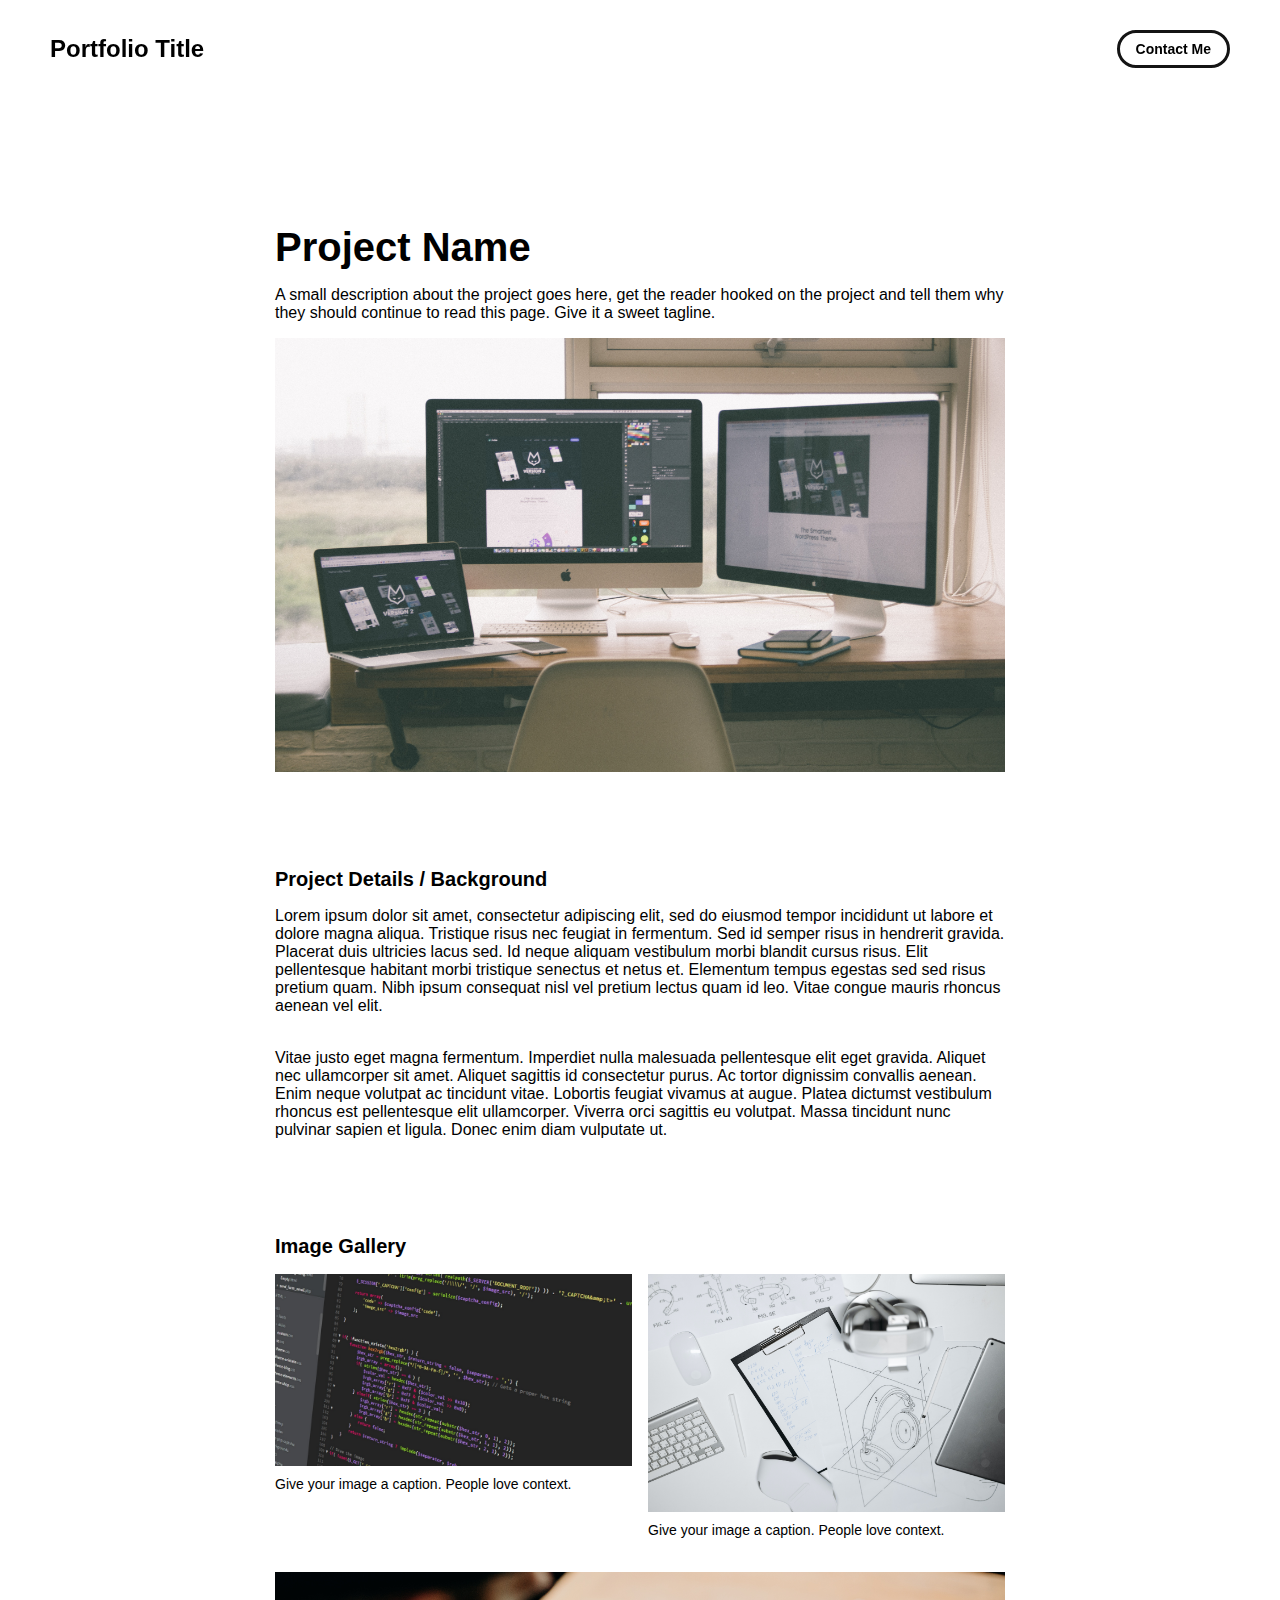
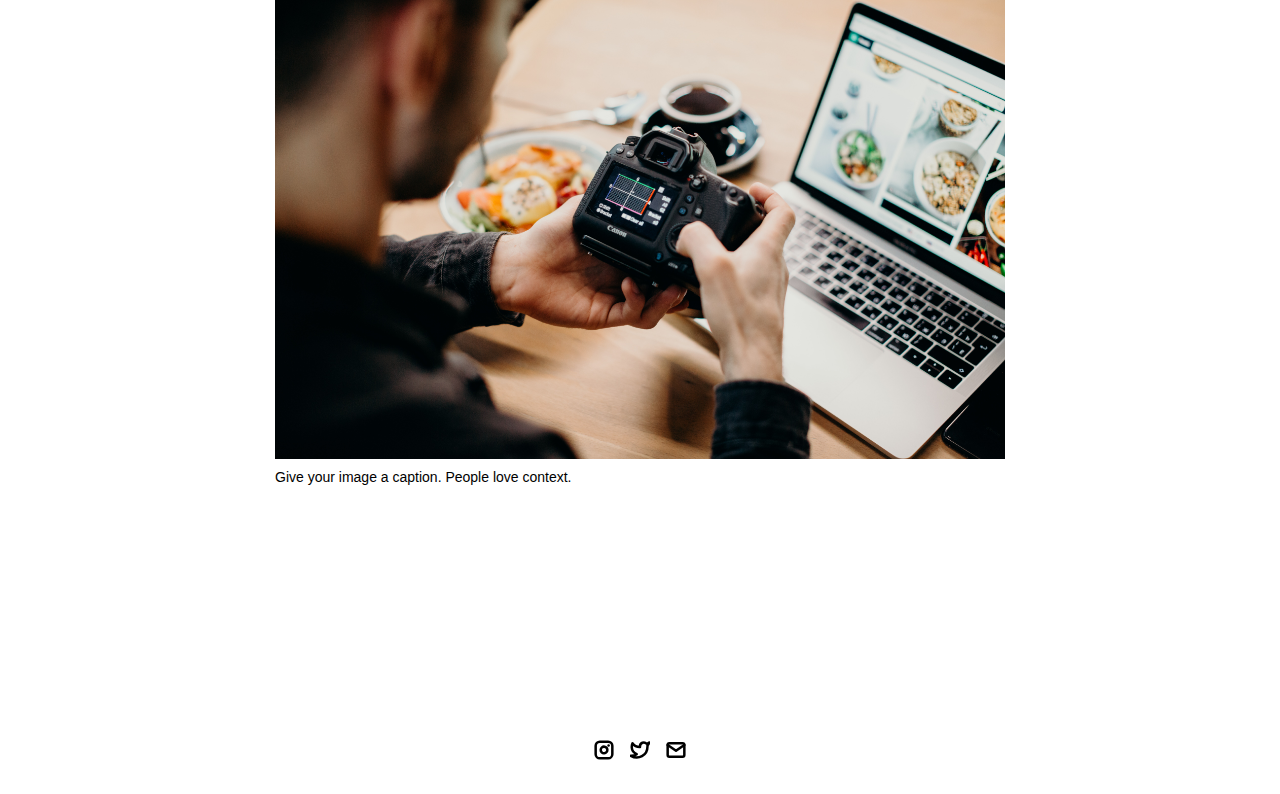
==== project-pages/project-template.html @ 6d7d6e8d "Update project-template.html" ====
<!-- 
  IMPORTANT! 
  
  Keep this file unchanged to use as a template for all future project pages. 

  For every new project you add to your portfolio, make a copy of this file in the
  'project-pages' folder with a name related to the project.
-->


<!DOCTYPE html>
<html lang="en">
	<head>
		<meta charset="utf-8">
    <!-- 
      TODO

      Upload your Unemployable (or whatever photo you like) to the assets/images folder
      and change the name of the image below to match the uploaded one

      Change the title in the <title> tag to whatever you would like the title of your portfolio to be

      This should be the same across all pages.
     -->
     <link rel="icon" href="../assets/images/picture.png" />
     <title>Unemployables Portfolio</title>
    <meta name="description" content="A portfolio template for the Unemployables community.">
    <meta name="viewport" content="width=device-width, initial-scale=1" />

		<link rel="stylesheet" href="../css/layout.css">
    <link rel="stylesheet" href="../css/typography.css">
    <link rel="stylesheet" href="../css/utilities.css">

		<script defer src="../js/script.js"></script>
	</head>
	<body>
    <!-- NAVBAR -->
    <div class="navbar">
      <a class="nav-title-link" href="../index.html">
        <!-- 
          TODO - Change the "Portfolio Title" to whatever you want displayed in the top left

          (this should be the same across all pages)
         -->
        <span class="nav-title">Portfolio Title</span>
        <!-- 
          TODO - Change the email after 'mailto:' to your email address for contact 
        
          (this should be the same across all pages)
        -->
        <a class="button" href="mailto:whitevans.eth@gmail.com">
          <span class="button-text">Contact Me</span>
        </a>
      </a>
    </div>

    <!-- MAIN PAGE CONTENT -->
    <div id="main-content">

      <!-- PROJECT HEADER -->
      <div id="project-header">
          <!-- 
            TODO

            - Change the 'main-title' text to the name of your project
            - Change the 'body-text' text to a short and sweet description of your project (maybe the same as the one on the project card)
            - Change "desktop.jpeg" to the image filename you uploaded in the assets/images folder.
          -->
        <div class="main-title">Project Name</div>
        <div class="body-text">A small description about the project goes here, get the reader hooked on the project and tell them why they should continue to read this page. Give it a sweet tagline.</div>
        <image class="project-header-image" src="../assets/images/desktop.jpeg">
      </div>

      <!-- PROJECT DETAILS -->
      <!-- 
        TODO

        - Change the 'subheader-text' to whatever header you want for project details
        - Add paragraphs using the <div class="body-text"></div> elements in the "project-details-content"
      -->
      <div id="project-details">
        <div class="subheader-text">Project Details / Background</div>
        <div class="project-details-content">
          <div class="body-text">Lorem ipsum dolor sit amet, consectetur adipiscing elit, sed do eiusmod tempor incididunt ut labore et dolore magna aliqua. Tristique risus nec feugiat in fermentum. Sed id semper risus in hendrerit gravida. Placerat duis ultricies lacus sed. Id neque aliquam vestibulum morbi blandit cursus risus. Elit pellentesque habitant morbi tristique senectus et netus et. Elementum tempus egestas sed sed risus pretium quam. Nibh ipsum consequat nisl vel pretium lectus quam id leo. Vitae congue mauris rhoncus aenean vel elit.</div>
          <div class="body-text">Vitae justo eget magna fermentum. Imperdiet nulla malesuada pellentesque elit eget gravida. Aliquet nec ullamcorper sit amet. Aliquet sagittis id consectetur purus. Ac tortor dignissim convallis aenean. Enim neque volutpat ac tincidunt vitae. Lobortis feugiat vivamus at augue. Platea dictumst vestibulum rhoncus est pellentesque elit ullamcorper. Viverra orci sagittis eu volutpat. Massa tincidunt nunc pulvinar sapien et ligula. Donec enim diam vulputate ut.</div>
        </div>
      </div>

      <!-- IMAGE GALLERY -->
      <div id="project-gallery">
        <!-- TODO - Change the 'subheader-text' to whatever you want the Gallery section header to say -->
        <div class="subheader-text">Image Gallery</div>
        <div class="project-gallery-content">
            <!-- 
              TODO

              This is where the images in the gallery live. Here's a simple gallery image for you to copy:

              Full Width Image:

                <div class="gallery-image-container">
                  <img src="../assets/images/IMAGE_NAME" class="gallery-image">
                  <span class="image-caption">IMAGE_CAPTION</span>
                </div>

              Half Width Image: 

                <div class="gallery-image-container half-width">
                  <img src="../assets/images/IMAGE_NAME" class="gallery-image">
                  <span class="image-caption">IMAGE_CAPTION</span>
                </div>

              - To add an image to the this area, copy one of the above, paste it below this comment, and change the following:
                  - IMAGE_NAME: the name of the image file in assets/images
                  - IMAGE_CAPTION: to the caption of the image
            -->
            <div class="gallery-image-container half-width">
              <img src="../assets/images/code.jpeg" class="gallery-image">
              <span class="image-caption">Give your image a caption. People love context.</span>
            </div>
            <div class="gallery-image-container half-width">
              <img src="../assets/images/sketchbook.jpeg" class="gallery-image">
              <span class="image-caption">Give your image a caption. People love context.</span>
            </div>
            <div class="gallery-image-container">
              <img src="../assets/images/camera.jpeg" class="gallery-image">
              <span class="image-caption">Give your image a caption. People love context.</span>
            </div>
        </div>
      </div>
    </div>

    <!-- FOOTER -->
    <div id="footer">
      <!-- 
        TODO - Change href to your Instagram account (can also delete entire "a" element if no Instagram) 

        This should be the same across all pages.
      -->
      <a class="icon-link" target="_blank" href="https://twitter.com/whitevans_eth">
        <image src="../assets/icons/instagram.svg" class="footer-icon"/>
      </a>
      <!-- 
        TODO - Change href to your Twitter account (can also delete entire "a" element if no Twitter) 
      
        This should be the same across all pages.
      -->
      <a class="icon-link" target="_blank" href="https://twitter.com/whitevans_eth">
        <image src="../assets/icons/twitter.svg" class="footer-icon"/>
      </a>
      <!-- 
        TODO - Change the email after "mailto" to your contact email 
      
        This should be the same across all pages.
      -->
      <a class="icon-link" href="mailto:whitevans.eth@gmail.com">
        <image src="../assets/icons/mail.svg" class="footer-icon"/>
      </a>
    </div>

	</body>
</html>
---- css/layout.css ----
* {
  box-sizing: border-box;
}

html {
  text-size-adjust: none;
  -webkit-text-size-adjust: none;
  -moz-text-size-adjust: none;
  -ms-text-size-adjust: none;
}

body {
  margin: 0;
  -webkit-font-smoothing: antialiased;
  -moz-osx-font-smoothing: grayscale;
}




/* Main Page Layout */

#main-content {
  margin: 225px 425px;
  display: flex;
  flex-direction: column;
  gap: 96px;
}




/* Portfolio Header */

#portfolio-header {
  display: flex;
  gap: 20px;
  align-items: center;
}

#portfolio-header-image-container {
  display: flex;
  flex-direction: column;
  gap: 10px;
  flex-basis: 50%;
}

.portfolio-header-image {
  width: 100%;
  height: auto;
}

#portfolio-header-text-container {
  display: flex;
  flex-direction: column;
  gap: 34px;
  flex-basis: 50%;
}




/* About Section */

#about-section {
  display: flex;
  flex-direction: column;
  gap: 16px;
}

.about-section-content {
  display: flex;
  flex-direction: column;
  gap: 34px;
}




/* Project Section */

#my-work-section {
  display: flex;
  flex-direction: column;
  gap: 16px;
}

.projects-container {
  display: flex;
  gap: 34px 16px;
  flex-wrap: wrap;
}

    /* Project Cards */

    .project-card {
      max-width: calc((100% - 32px) / 3);
      display: flex;
      flex-direction: column;
      gap: 34px;
    }

    .project-card-text-container {
      flex-direction: column;
      display: flex;
      gap: 16px
    }

    .project-image {
      width: 100%;
      height: 200px;
      object-fit: cover;
      object-position: center;
    }




/* Project Pages */

#project-header {
  display: flex;
  flex-direction: column;
  gap: 16px;
}

.project-header-image {
  width: 100%;
  height: auto;
}

#project-details {
  display: flex;
  flex-direction: column;
  gap: 16px;
}

.project-details-content {
  display: flex;
  flex-direction: column;
  gap: 34px;
}

    /* Project Gallery */

    #project-gallery {
      display: flex;
      flex-direction: column;
      gap: 16px;
    }

    .project-gallery-content {
      display: flex;
      flex-wrap: wrap;
      gap: 34px 16px;
    }

    .gallery-image-container {
      width: 100%;
      display: flex;
      flex-direction: column;
      gap: 10px;
    }

    .gallery-image-container.half-width {
      width: calc((100% - 16px) / 2);
    }

    .gallery-image {
      width: 100%;
      height: auto;
    }


/* Extra Extra large devices (large laptops and desktops, 1200px and below) */
@media only screen and (max-width: 1600px) {
  #main-content {
    margin: 225px 275px;
  }
}

/* Extra large devices (large laptops and desktops, 1200px and below) */
@media only screen and (max-width: 1200px) {
  #main-content {
    margin: 225px 175px;
  }
}

/* Large devices (laptops/desktops, 1000px and below) */
@media only screen and (max-width: 1000px) {
  #main-content {
    margin: 225px 75px;
  }
}

/* Small devices (portrait tablets and large phones, 800px and below) */
@media only screen and (max-width: 800px) {
  #main-content {
    margin: 150px 50px;
  }

  #portfolio-header {
    flex-direction: column;
  }

  .project-card {
    max-width: calc((100% - 16px) / 2);
  }
}

/* Small devices (portrait tablets and large phones, 600px and below) */
@media only screen and (max-width: 600px) {
  #main-content {
    margin: 125px 20px;
  }

  .project-card {
    max-width: 100%;
  }
}
---- css/typography.css ----
body {
  font-family: "Helvetica Neue", Helvetica, Arial, sans-serif;
}

.nav-title {
  font-weight: 700;
  font-size: 24px;
}

.button-text {
  font-size: 14px;
  font-weight: 700;
}

.image-caption {
  font-size: 14px;
  font-weight: 500;
}

.main-title {
  font-size: 40px;
  font-weight: 700;
}

.subheader-text {
  font-size: 20px;
  font-weight: 700;
}

.body-text {
  font-size: 16px;
  font-weight: 500;
}

.project-card-text {
  overflow: hidden;
  text-overflow: ellipsis;
  display: -webkit-box;
  -webkit-line-clamp: 4;
  -webkit-box-orient: vertical;
}

.project-title {
  overflow: hidden;
  text-overflow: ellipsis;
  display: -webkit-box;
  -webkit-line-clamp: 1;
  -webkit-box-orient: vertical;
}
---- css/utilities.css ----
/* Icons */

.right-arrow-icon {
  width: 16px;
  height: 16px;
  margin-top: 1px;
}

.footer-icon {
  width: 20px;
  height: 20px;
}

a.icon-link {
  transition: transform 200ms ease-in-out;
}

a.icon-link:hover {
  cursor: pointer;
  stroke-width: 5;
  margin: 0;
  transform: rotate(15deg);
}


/* Navbar Styling */

.navbar {
  width: 100%;
  padding: 30px 50px;
  display: flex;
  justify-content: space-between;
  align-items: center;
  position: fixed;
  top: 0;
  left: 0;
}

.nav-title-link {
  color: black;
  text-decoration: none;
}

.nav-title-link:hover {
  text-decoration: underline;
}

/* Small devices (portrait tablets and large phones, 800px and below) */
@media only screen and (max-width: 800px) {
  .navbar {
    padding: 20px 20px;
    background-color: white
  }
}


/* Button Styling */

a.button {
  padding: 8px 16px;
  border: 3px solid #141414;
  border-radius: 50px;
  color: black;
  text-decoration: none;
  width: fit-content;
  display: flex;
  gap: 5px;
  align-items: center;
}

a.button:hover {
  text-decoration: underline;
  text-decoration-thickness: 2px;
  cursor: pointer;
}


/* Footer Styling */

#footer {
  width: 100%;
  display: flex;
  padding: 30px 50px;
  justify-content: center;
  align-items: center;
  gap: 16px;
}

/* Link Styling */
a.no-underline {
  text-decoration: none;
  color: black
}

a.no-underline:hover {
  text-decoration: underline;
  cursor: pointer;
}

/* Small devices (portrait tablets and large phones, 800px and below) */
@media only screen and (max-width: 800px) {
  #footer {
    padding: 20px 20px;
  }
}
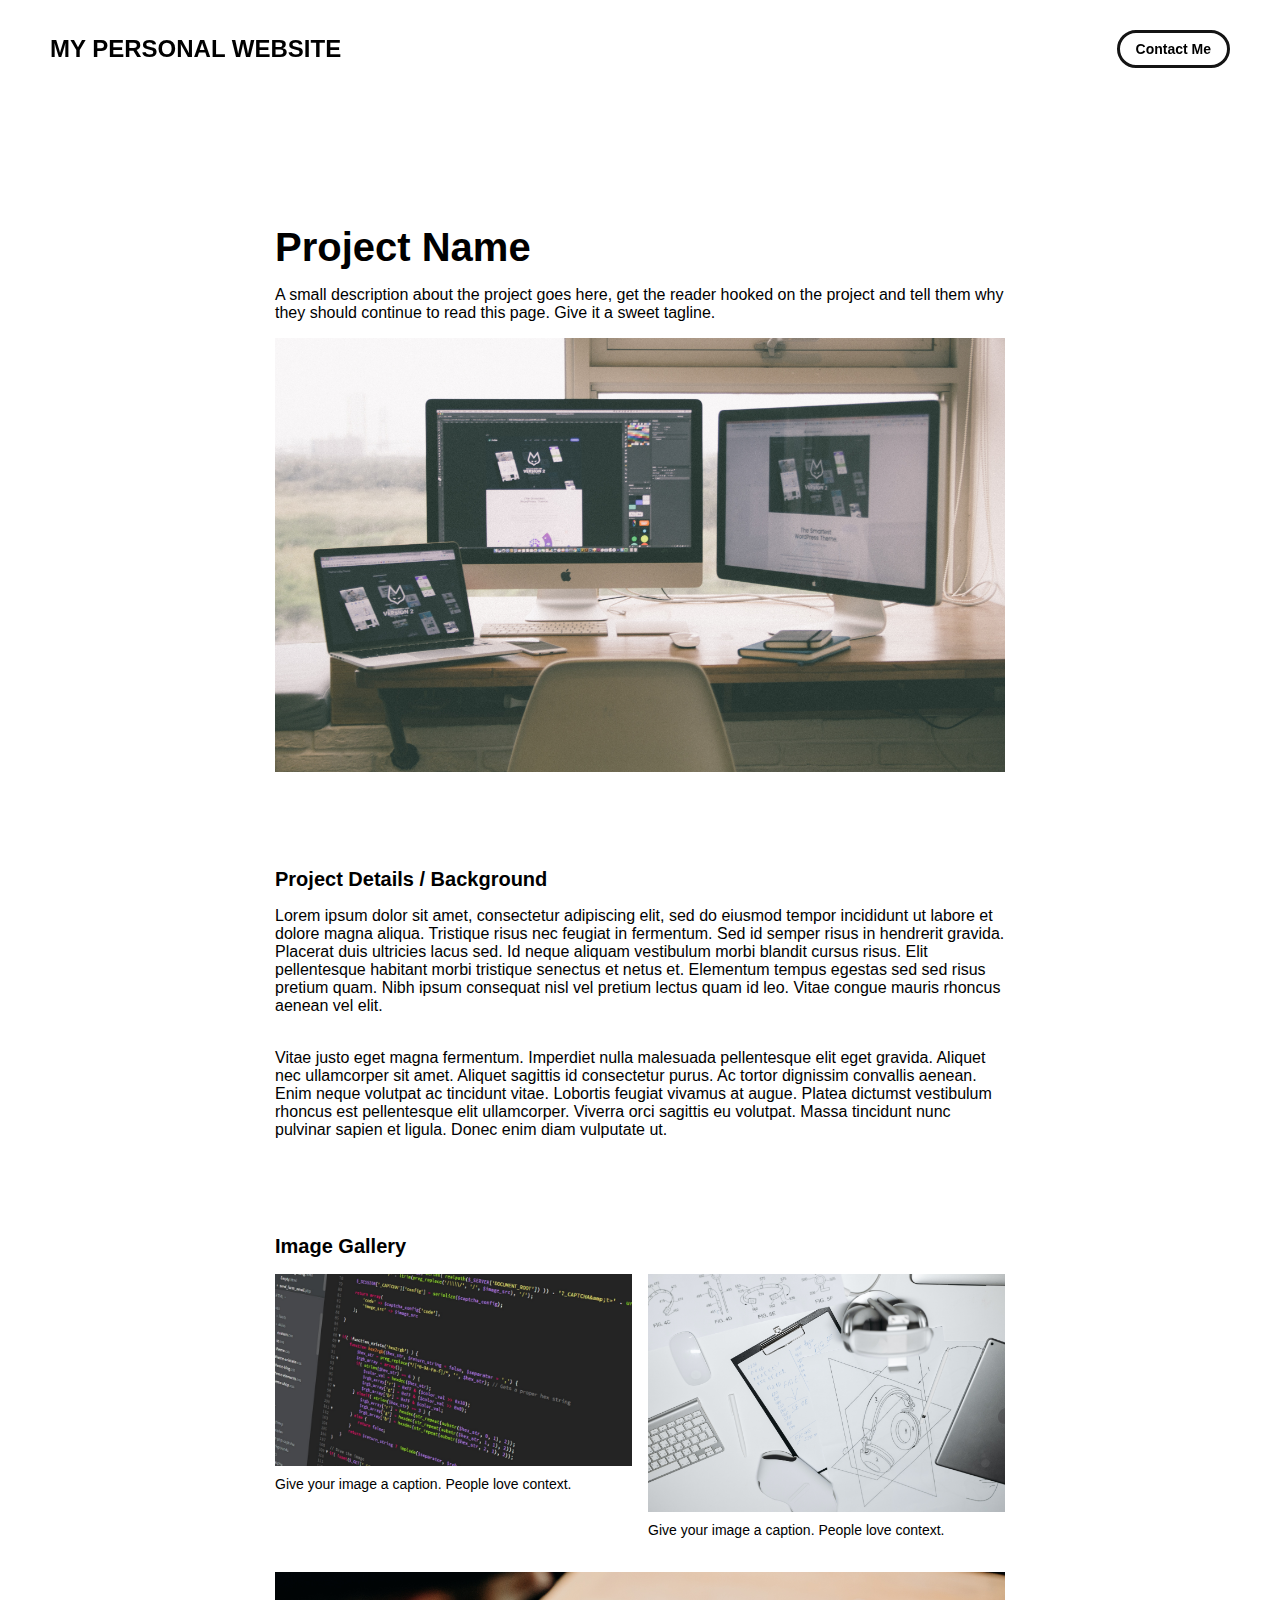
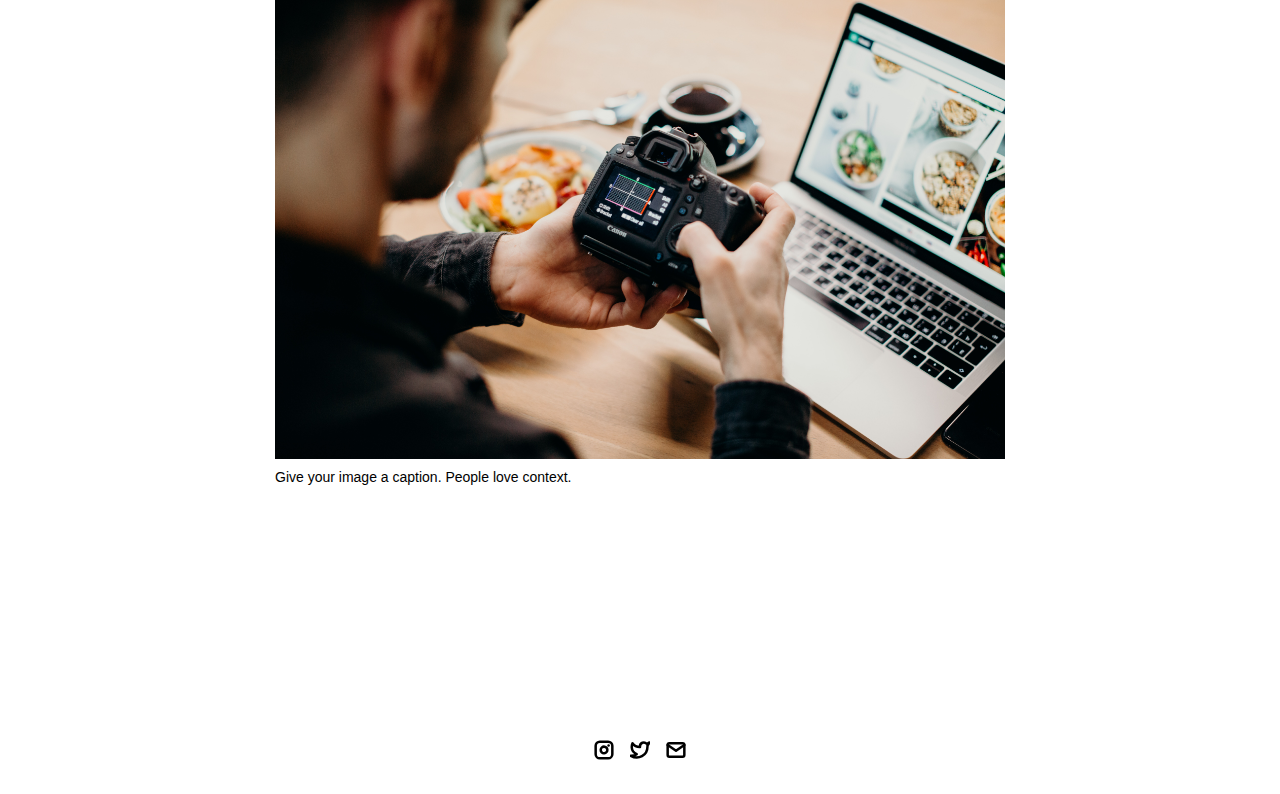
==== commit b2918ed3: "Update project-template.html" ====
--- a/project-pages/project-template.html
+++ b/project-pages/project-template.html
@@ -25,7 +25,7 @@
       This should be the same across all pages.
      -->
      <link rel="icon" href="../assets/images/picture.png" />
-     <title>Unemployables Portfolio</title>
+     <title>john lester cueto</title>
     <meta name="description" content="A portfolio template for the Unemployables community.">
     <meta name="viewport" content="width=device-width, initial-scale=1" />
 
@@ -44,13 +44,13 @@
 
           (this should be the same across all pages)
          -->
-        <span class="nav-title">Portfolio Title</span>
+        <span class="nav-title">MY PERSONAL WEBSITE</span>
         <!-- 
           TODO - Change the email after 'mailto:' to your email address for contact 
         
           (this should be the same across all pages)
         -->
-        <a class="button" href="mailto:whitevans.eth@gmail.com">
+        <a class="button" href="officialcueto@gmail.com">
           <span class="button-text">Contact Me</span>
         </a>
       </a>
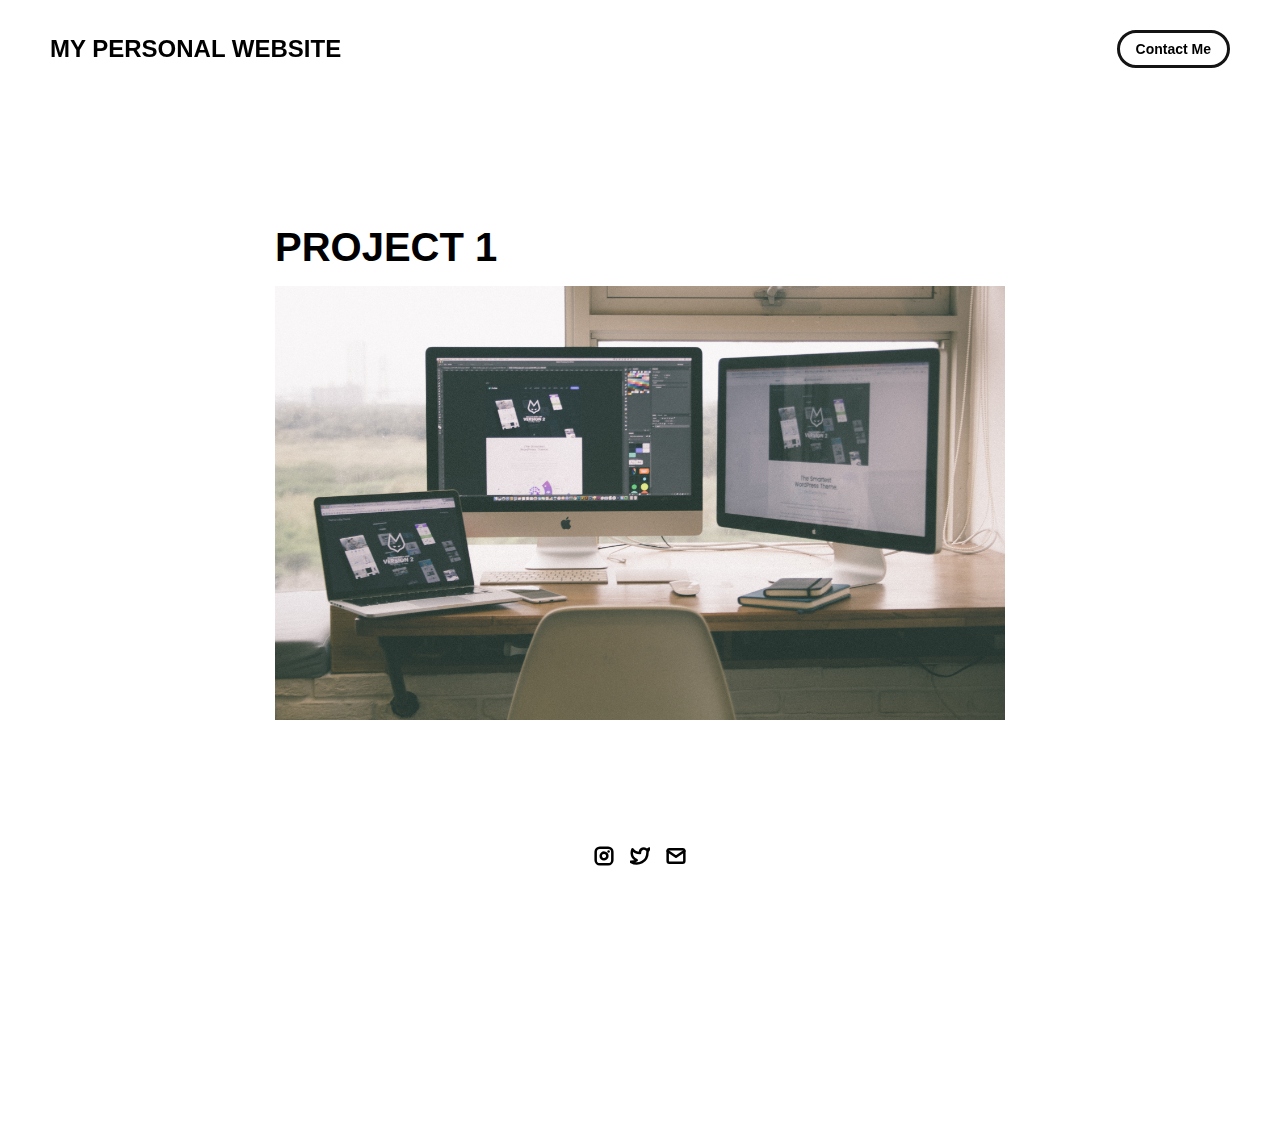
==== commit 5c2e1bad: "Update project-template.html" ====
--- a/project-pages/project-template.html
+++ b/project-pages/project-template.html
@@ -1,31 +1,10 @@
-
-
-<!-- 
-  IMPORTANT! 
-  
-  Keep this file unchanged to use as a template for all future project pages. 
-
-  For every new project you add to your portfolio, make a copy of this file in the
-  'project-pages' folder with a name related to the project.
--->
-
 
 <!DOCTYPE html>
 <html lang="en">
 	<head>
 		<meta charset="utf-8">
-    <!-- 
-      TODO
-
-      Upload your Unemployable (or whatever photo you like) to the assets/images folder
-      and change the name of the image below to match the uploaded one
-
-      Change the title in the <title> tag to whatever you would like the title of your portfolio to be
-
-      This should be the same across all pages.
-     -->
-     <link rel="icon" href="../assets/images/picture.png" />
-     <title>john lester cueto</title>
+    <link rel="icon" href="../assets/images/picture.png" />
+    <title>john lester cueto</title>
     <meta name="description" content="A portfolio template for the Unemployables community.">
     <meta name="viewport" content="width=device-width, initial-scale=1" />
 
@@ -39,18 +18,9 @@
     <!-- NAVBAR -->
     <div class="navbar">
       <a class="nav-title-link" href="../index.html">
-        <!-- 
-          TODO - Change the "Portfolio Title" to whatever you want displayed in the top left
+        <span class="nav-title">MY PERSONAL WEBSITE</span>
 
-          (this should be the same across all pages)
-         -->
-        <span class="nav-title">MY PERSONAL WEBSITE</span>
-        <!-- 
-          TODO - Change the email after 'mailto:' to your email address for contact 
-        
-          (this should be the same across all pages)
-        -->
-        <a class="button" href="officialcueto@gmail.com">
+        <a class="button" href="https://www.facebook.com/profile.php?id=100089517561779">
           <span class="button-text">Contact Me</span>
         </a>
       </a>
@@ -68,69 +38,9 @@
             - Change the 'body-text' text to a short and sweet description of your project (maybe the same as the one on the project card)
             - Change "desktop.jpeg" to the image filename you uploaded in the assets/images folder.
           -->
-        <div class="main-title">Project Name</div>
-        <div class="body-text">A small description about the project goes here, get the reader hooked on the project and tell them why they should continue to read this page. Give it a sweet tagline.</div>
+        <div class="main-title">PROJECT 1</div>
         <image class="project-header-image" src="../assets/images/desktop.jpeg">
       </div>
-
-      <!-- PROJECT DETAILS -->
-      <!-- 
-        TODO
-
-        - Change the 'subheader-text' to whatever header you want for project details
-        - Add paragraphs using the <div class="body-text"></div> elements in the "project-details-content"
-      -->
-      <div id="project-details">
-        <div class="subheader-text">Project Details / Background</div>
-        <div class="project-details-content">
-          <div class="body-text">Lorem ipsum dolor sit amet, consectetur adipiscing elit, sed do eiusmod tempor incididunt ut labore et dolore magna aliqua. Tristique risus nec feugiat in fermentum. Sed id semper risus in hendrerit gravida. Placerat duis ultricies lacus sed. Id neque aliquam vestibulum morbi blandit cursus risus. Elit pellentesque habitant morbi tristique senectus et netus et. Elementum tempus egestas sed sed risus pretium quam. Nibh ipsum consequat nisl vel pretium lectus quam id leo. Vitae congue mauris rhoncus aenean vel elit.</div>
-          <div class="body-text">Vitae justo eget magna fermentum. Imperdiet nulla malesuada pellentesque elit eget gravida. Aliquet nec ullamcorper sit amet. Aliquet sagittis id consectetur purus. Ac tortor dignissim convallis aenean. Enim neque volutpat ac tincidunt vitae. Lobortis feugiat vivamus at augue. Platea dictumst vestibulum rhoncus est pellentesque elit ullamcorper. Viverra orci sagittis eu volutpat. Massa tincidunt nunc pulvinar sapien et ligula. Donec enim diam vulputate ut.</div>
-        </div>
-      </div>
-
-      <!-- IMAGE GALLERY -->
-      <div id="project-gallery">
-        <!-- TODO - Change the 'subheader-text' to whatever you want the Gallery section header to say -->
-        <div class="subheader-text">Image Gallery</div>
-        <div class="project-gallery-content">
-            <!-- 
-              TODO
-
-              This is where the images in the gallery live. Here's a simple gallery image for you to copy:
-
-              Full Width Image:
-
-                <div class="gallery-image-container">
-                  <img src="../assets/images/IMAGE_NAME" class="gallery-image">
-                  <span class="image-caption">IMAGE_CAPTION</span>
-                </div>
-
-              Half Width Image: 
-
-                <div class="gallery-image-container half-width">
-                  <img src="../assets/images/IMAGE_NAME" class="gallery-image">
-                  <span class="image-caption">IMAGE_CAPTION</span>
-                </div>
-
-              - To add an image to the this area, copy one of the above, paste it below this comment, and change the following:
-                  - IMAGE_NAME: the name of the image file in assets/images
-                  - IMAGE_CAPTION: to the caption of the image
-            -->
-            <div class="gallery-image-container half-width">
-              <img src="../assets/images/code.jpeg" class="gallery-image">
-              <span class="image-caption">Give your image a caption. People love context.</span>
-            </div>
-            <div class="gallery-image-container half-width">
-              <img src="../assets/images/sketchbook.jpeg" class="gallery-image">
-              <span class="image-caption">Give your image a caption. People love context.</span>
-            </div>
-            <div class="gallery-image-container">
-              <img src="../assets/images/camera.jpeg" class="gallery-image">
-              <span class="image-caption">Give your image a caption. People love context.</span>
-            </div>
-        </div>
-      </div>
-    </div>
 
     <!-- FOOTER -->
     <div id="footer">
@@ -139,23 +49,15 @@
 
         This should be the same across all pages.
       -->
-      <a class="icon-link" target="_blank" href="https://twitter.com/whitevans_eth">
+      <a class="icon-link" target="_blank" href="https://www.instagram.com/officialcueto/">
         <image src="../assets/icons/instagram.svg" class="footer-icon"/>
       </a>
-      <!-- 
-        TODO - Change href to your Twitter account (can also delete entire "a" element if no Twitter) 
-      
-        This should be the same across all pages.
-      -->
-      <a class="icon-link" target="_blank" href="https://twitter.com/whitevans_eth">
+
+      <a class="icon-link" target="_blank" href="https://twitter.com/KyledavidC49272">
         <image src="../assets/icons/twitter.svg" class="footer-icon"/>
       </a>
-      <!-- 
-        TODO - Change the email after "mailto" to your contact email 
-      
-        This should be the same across all pages.
-      -->
-      <a class="icon-link" href="mailto:whitevans.eth@gmail.com">
+
+      <a class="icon-link" href="mailto:officialcueto@gmail.com">
         <image src="../assets/icons/mail.svg" class="footer-icon"/>
       </a>
     </div>
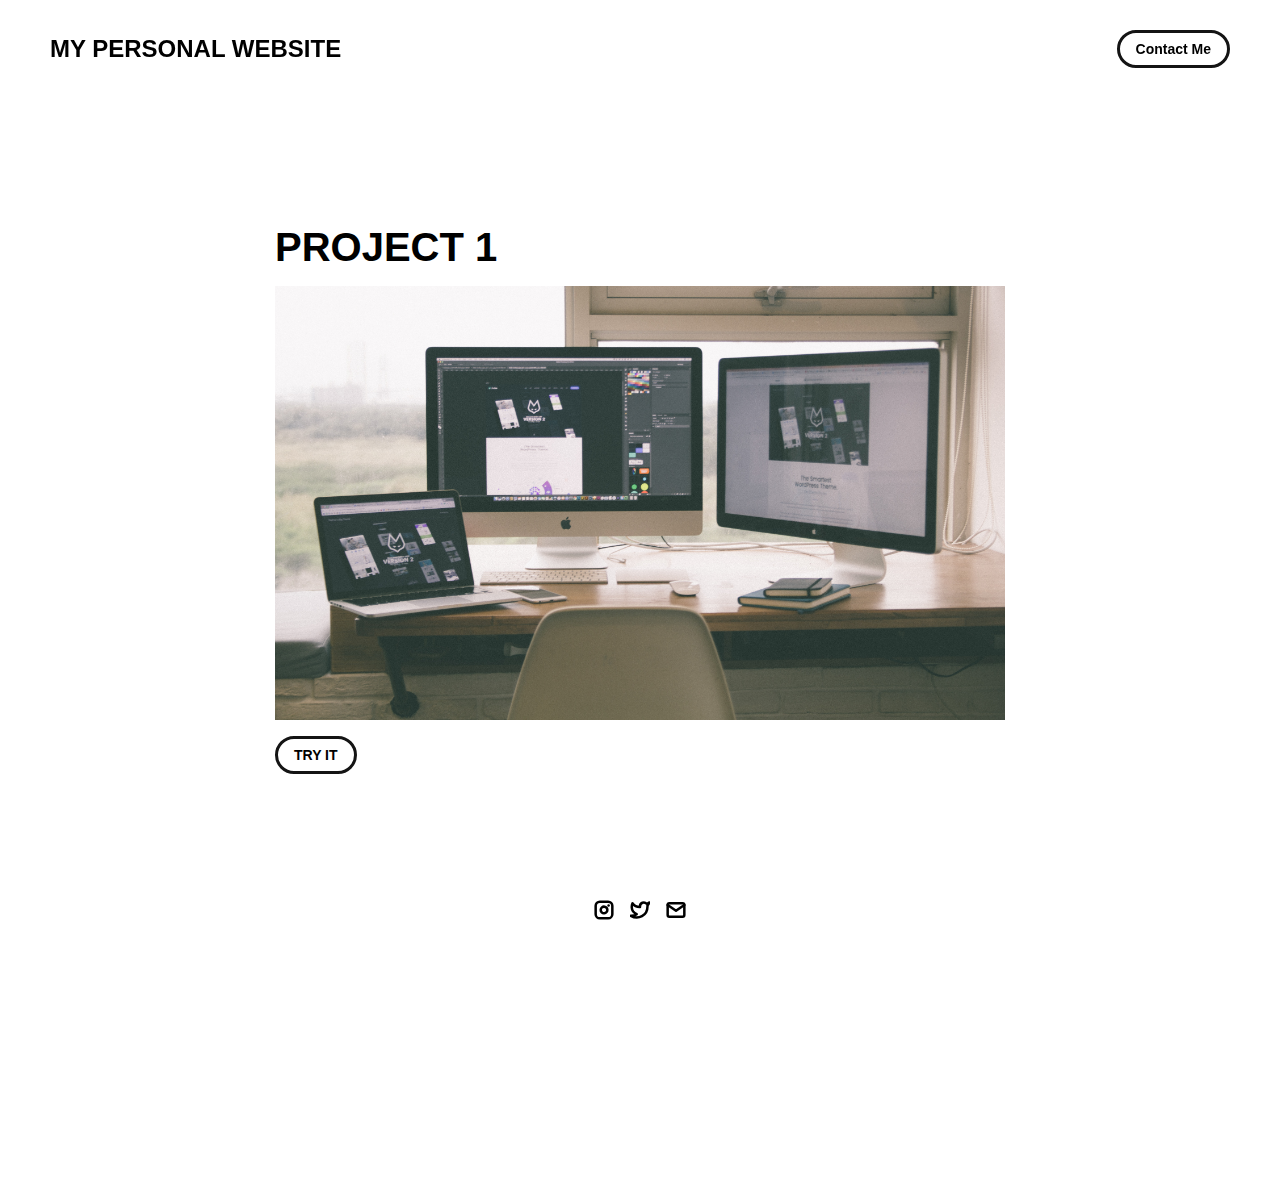
==== commit a73bc57a: "Update project-template.html" ====
--- a/project-pages/project-template.html
+++ b/project-pages/project-template.html
@@ -40,6 +40,9 @@
           -->
         <div class="main-title">PROJECT 1</div>
         <image class="project-header-image" src="../assets/images/desktop.jpeg">
+	<a class="button" href="./project-pages/calculator.html">
+          <span class="button-text">TRY IT</span>
+        </a>
       </div>
 
     <!-- FOOTER -->
